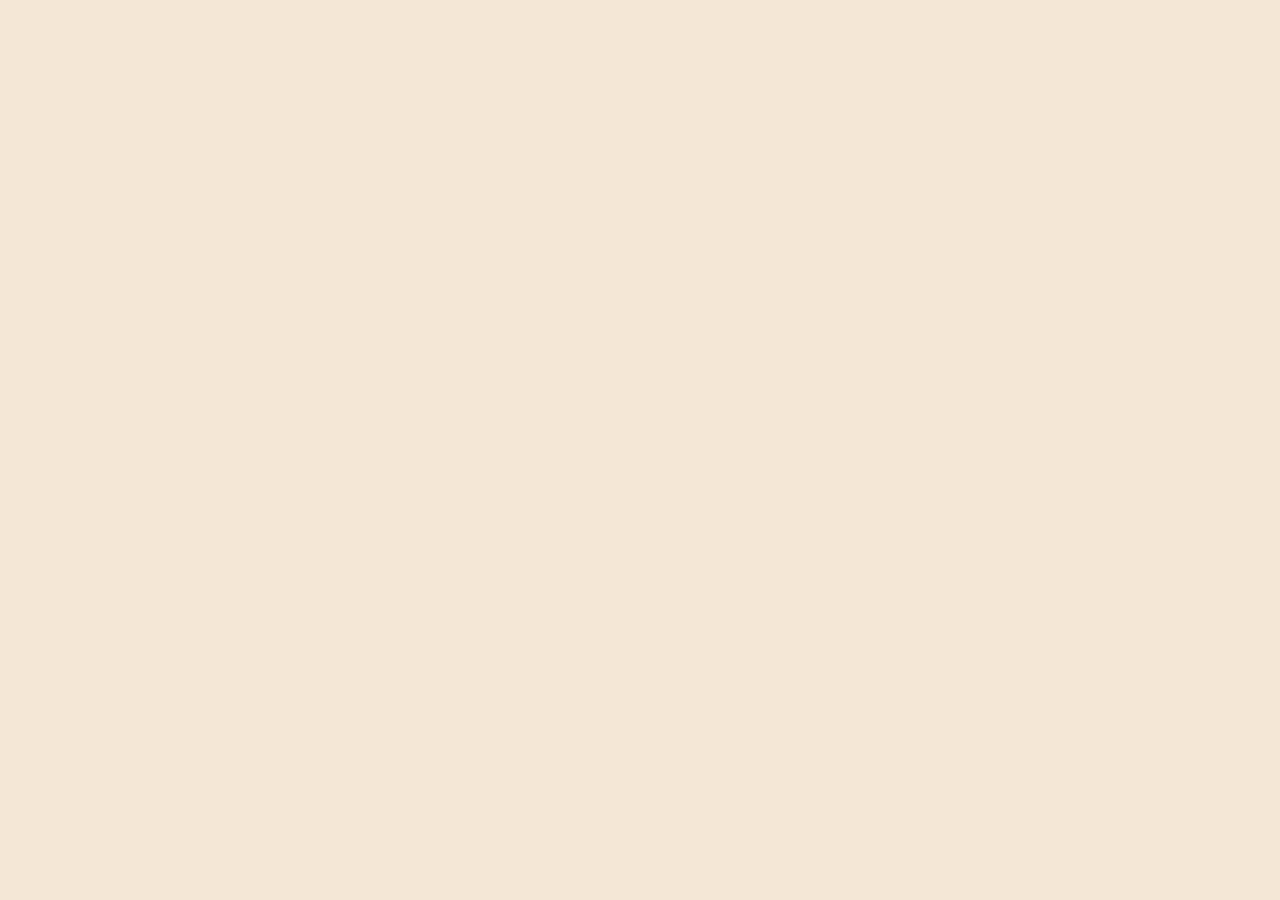
==== index.html @ 8ea88a47 "Update index.html" ====
<!DOCTYPE html>
<html lang="en">
<head>
    <meta charset="UTF-8">
    <meta name="viewport" content="width=device-width,initial-scale=1.0">
    <title>Brownies</title>
    <link rel="icon" href="data:image/svg+xml,<svg xmlns='http://www.w3.org/2000/svg' viewBox='0 0 100 100'><text y='.9em' font-size='90'>🍫</text></svg>">
    <link rel="stylesheet" href="styles.css">
    <script src="script.js" defer></script>
    <style>
    html{
        background:#f5e7d6;
    }
    html.loading body{
        visibility:hidden;
    }
</noscript>
<script src="script.js" defer></script>
</head>
<body>
    <nav>
        <ul>
            <li><a href="index.html">Brownies</a></li>
            <li><a href="recipe.html">Recipe</a></li>
            <li><a href="game.html">Game</a></li>
        </ul>
    </nav>
    <main class="container">
        <section class="card hero">
            <div>
                <h1>Brownies</h1>
                <p>Brownies are delicious, So this website is about brownies. Lowkey better than cookies.</p>
                <a class="btn" href="recipe.html">View Recipe</a>
            </div>
            <img src="https://images.unsplash.com/photo-1606313564200-e75d5e30476c?auto=format&fit=crop&w=800&q=80" alt="Stack of chocolate brownies">
        </section>
        <section class="grid">
            <div class="card">
                <h2>Brownie History</h2>
                <p>One of the earliest brownies was created at the Palmer House Hotel in Chicago for the 1893 World's Fair.</p>
                <p>Bertha Palmer wanted a dessert that was smaller than cake and easy to include in boxed lunches.</p>
            </div>
            <div class="card">
                <h2>Brownie Facts</h2>
                <ul>
                    <li>Brownies can be fudgy, chewy, or cakey.</li>
                    <li>Walnuts and chocolate chips are common additions.</li>
                    <li>Brownies are usually baked in a square pan.</li>
                    <li>The edges normally cook faster than the center.</li>
                </ul>
            </div>
        </section>
    </main>
    <footer>
        <p>Brownies>Cookies</p>
    </footer>
</body>
</html>
---- styles.css ----
*{
    margin:0;
    padding:0;
    box-sizing:border-box;
}
body{
    min-height:100vh;
    color:#3b2115;
    font-family:"Trebuchet MS",Arial,sans-serif;
    background:#f5e7d6;
}
body.page-enter{
    animation:pageIn .15s ease-out;
}
body.page-exit{
    opacity:0;
    transition:opacity .15s ease-in;
}
@keyframes pageIn{
    from{opacity:.4}
    to{opacity:1}
}
nav{
    padding:15px;
    background:#3b2115;
    box-shadow:0 3px 8px rgba(0,0,0,.2);
}
nav ul{
    display:flex;
    justify-content:center;
    gap:12px;
    list-style:none;
}
nav a{
    display:block;
    padding:8px 14px;
    color:white;
    font-weight:bold;
    text-decoration:none;
    border-radius:6px;
    transition:.2s;
}
nav a:hover{
    background:#6d3d25;
}
nav a.active{
    color:#3b2115;
    background:#e4a45f;
}
.container{
    width:90%;
    max-width:950px;
    margin:35px auto;
}
.card{
    margin-bottom:25px;
    padding:25px;
    background:white;
    border-radius:10px;
    box-shadow:0 5px 14px rgba(59,33,21,.15);
}
h1,h2,h3{
    margin-bottom:12px;
    color:#5a2f1d;
}
h1{
    font-size:2.4rem;
}
h2{
    font-size:1.6rem;
}
p{
    margin-bottom:12px;
    line-height:1.6;
}
.hero{
    display:grid;
    grid-template-columns:1fr 1fr;
    align-items:center;
    gap:25px;
}
.hero img,.recipe-img{
    width:100%;
    border-radius:10px;
}
.grid{
    display:grid;
    grid-template-columns:1fr 1fr;
    gap:22px;
}
.btn{
    display:inline-block;
    padding:11px 18px;
    color:white;
    font:inherit;
    font-weight:bold;
    text-decoration:none;
    background:#6d3d25;
    border:0;
    border-radius:7px;
    cursor:pointer;
    transition:.2s;
}
.btn:hover{
    background:#8b5030;
    transform:translateY(-2px);
}
table{
    width:100%;
    border-collapse:collapse;
}
th,td{
    padding:10px;
    text-align:left;
    border:1px solid #d8c1aa;
}
th{
    color:white;
    background:#6d3d25;
}
tr:nth-child(even){
    background:#f8efe6;
}
ol,ul{
    padding-left:22px;
}
li{
    margin-bottom:8px;
    line-height:1.5;
}
.game-container{
    text-align:center;
}
.game-info{
    display:flex;
    justify-content:center;
    gap:30px;
    margin:15px 0;
    font-size:1.2rem;
    font-weight:bold;
}
#gameCanvas{
    display:block;
    width:400px;
    max-width:100%;
    height:auto;
    margin:18px auto;
    border:4px solid #3b2115;
    border-radius:10px;
    box-shadow:0 6px 15px rgba(0,0,0,.2);
}
#message{
    min-height:28px;
    margin-bottom:10px;
    color:#8b5030;
    font-size:1.2rem;
    font-weight:bold;
}
footer{
    padding:20px;
    color:white;
    text-align:center;
    background:#3b2115;
}
footer p{
    margin:0;
}
@media(max-width:700px){
    nav ul{
        flex-wrap:wrap;
    }
    nav a{
        padding:7px 10px;
        font-size:.9rem;
    }
    .hero,.grid{
        grid-template-columns:1fr;
    }
    .container{
        width:92%;
        margin:25px auto;
    }
    .card{
        padding:20px;
    }
    h1{
        font-size:2rem;
    }
}
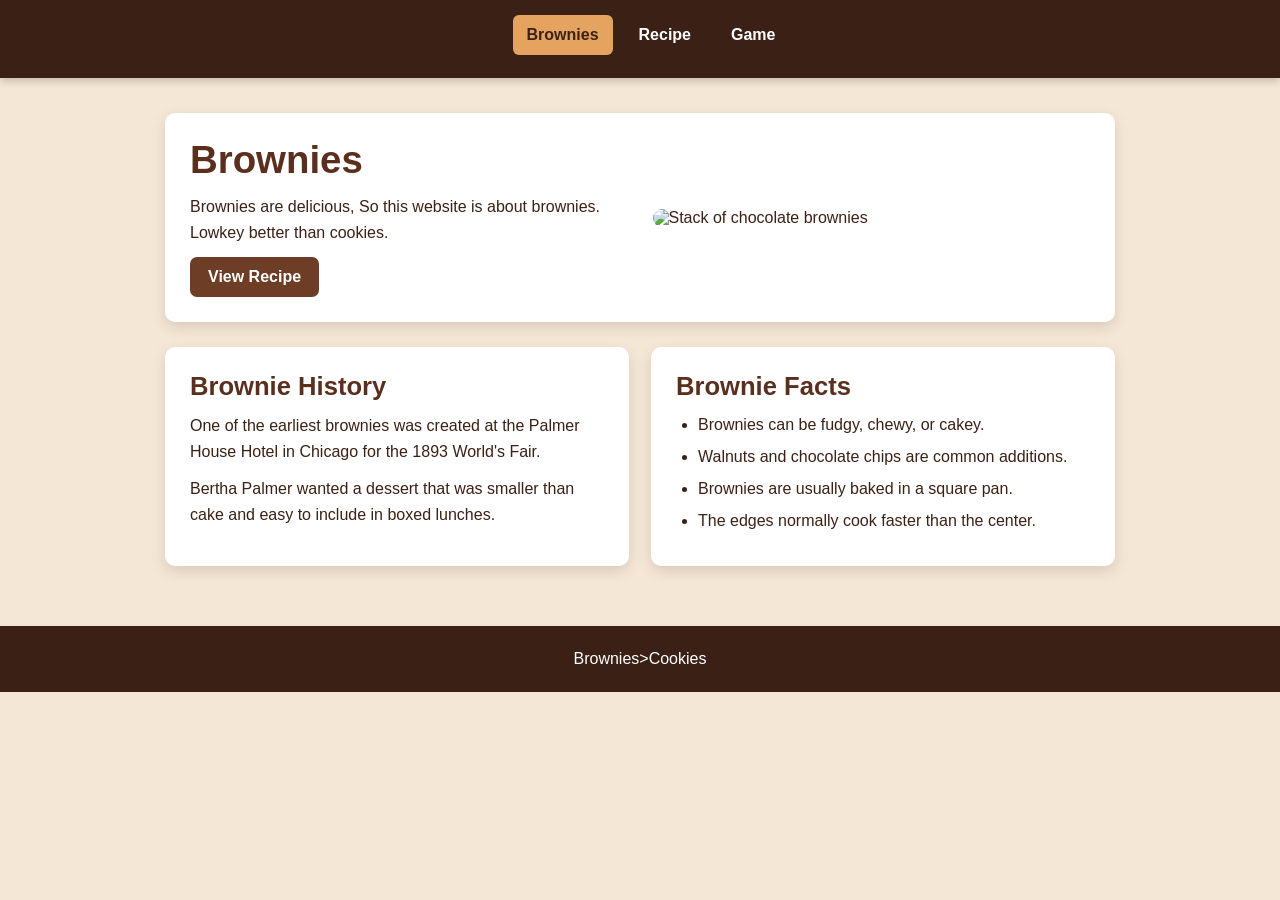
==== commit 72a24d7b: "Update index.html" ====
--- a/index.html
+++ b/index.html
@@ -7,13 +7,13 @@
     <link rel="icon" href="data:image/svg+xml,<svg xmlns='http://www.w3.org/2000/svg' viewBox='0 0 100 100'><text y='.9em' font-size='90'>🍫</text></svg>">
     <link rel="stylesheet" href="styles.css">
     <script src="script.js" defer></script>
+<link rel="stylesheet" href="styles.css" onload="document.documentElement.classList.remove('loading')">
+<noscript>
     <style>
-    html{
-        background:#f5e7d6;
-    }
-    html.loading body{
-        visibility:hidden;
-    }
+        html.loading body{
+            visibility:visible;
+        }
+    </style>
 </noscript>
 <script src="script.js" defer></script>
 </head>
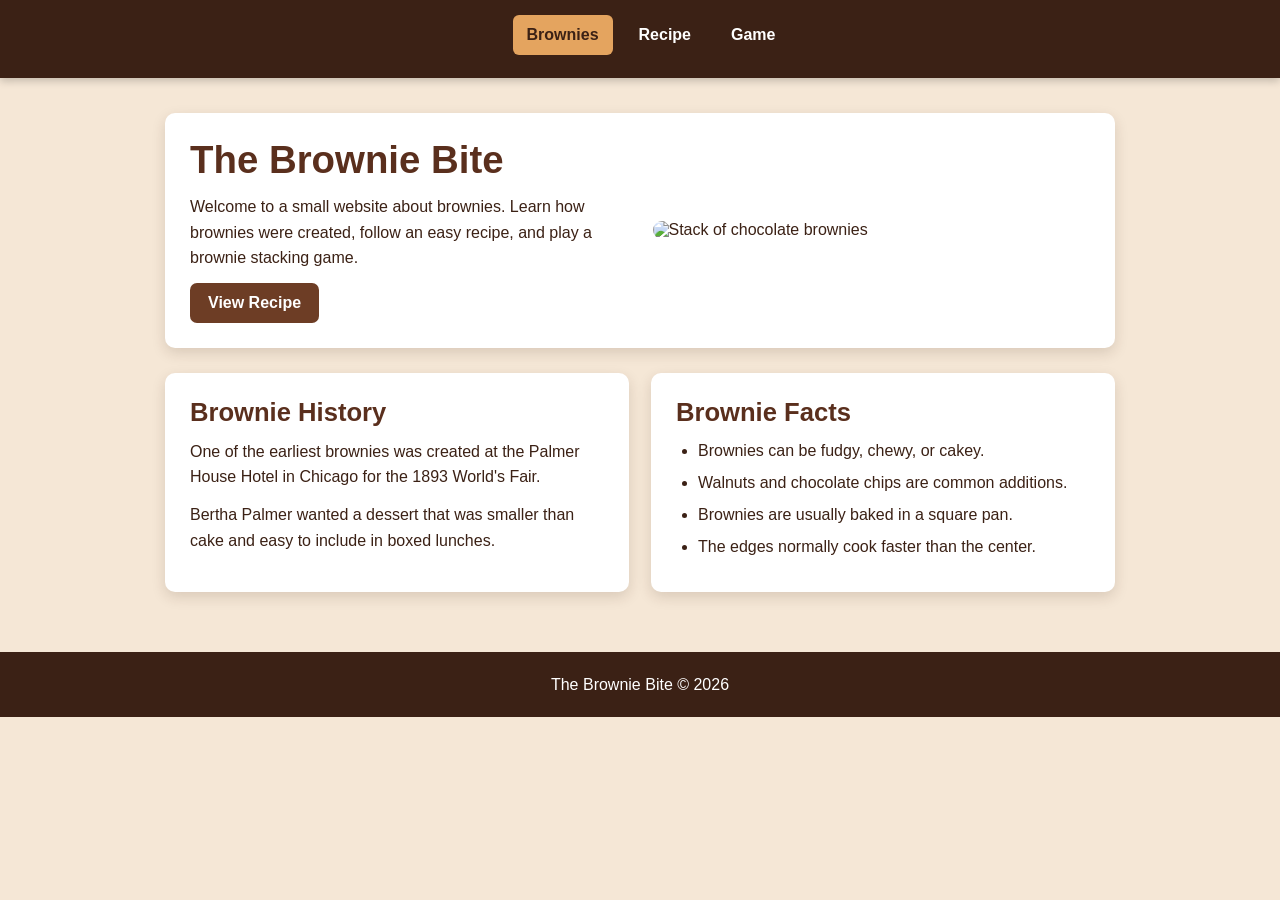
==== commit 994454f2: "Update index.html" ====
--- a/index.html
+++ b/index.html
@@ -1,23 +1,42 @@
 <!DOCTYPE html>
-<html lang="en">
+<html lang="en" class="loading">
 <head>
     <meta charset="UTF-8">
     <meta name="viewport" content="width=device-width,initial-scale=1.0">
-    <title>Brownies</title>
-    <link rel="icon" href="data:image/svg+xml,<svg xmlns='http://www.w3.org/2000/svg' viewBox='0 0 100 100'><text y='.9em' font-size='90'>🍫</text></svg>">
-    <link rel="stylesheet" href="styles.css">
-    <script src="script.js" defer></script>
-<link rel="stylesheet" href="styles.css" onload="document.documentElement.classList.remove('loading')">
-<noscript>
+    <title>The Brownie Bite</title>
     <style>
-        html.loading body{
-            visibility:visible;
+        html{background:#f5e7d6}
+        body{margin:0}
+        html.loading body>*:not(#pageCover){visibility:hidden}
+        #pageCover{
+            position:fixed;
+            inset:0;
+            z-index:9999;
+            display:grid;
+            place-items:center;
+            background:#f5e7d6;
+            opacity:1;
+            transition:opacity .12s ease;
+        }
+        #pageCover.hide{
+            opacity:0;
+            pointer-events:none;
+        }
+        #pageCover span{
+            font-size:34px;
+            animation:cookieDrop .25s ease-out;
+        }
+        @keyframes cookieDrop{
+            from{opacity:0;transform:translateY(-20px) rotate(-15deg)}
+            to{opacity:1;transform:translateY(0) rotate(0)}
         }
     </style>
-</noscript>
-<script src="script.js" defer></script>
+    <link rel="icon" href="data:image/svg+xml,<svg xmlns='http://www.w3.org/2000/svg' viewBox='0 0 100 100'><text y='.9em' font-size='90'>🍫</text></svg>">
+    <link rel="stylesheet" href="styles.css" onload="document.documentElement.classList.remove('loading')">
+    <script src="script.js" defer></script>
 </head>
 <body>
+    <div id="pageCover"><span>🍪</span></div>
     <nav>
         <ul>
             <li><a href="index.html">Brownies</a></li>
@@ -28,8 +47,8 @@
     <main class="container">
         <section class="card hero">
             <div>
-                <h1>Brownies</h1>
-                <p>Brownies are delicious, So this website is about brownies. Lowkey better than cookies.</p>
+                <h1>The Brownie Bite</h1>
+                <p>Welcome to a small website about brownies. Learn how brownies were created, follow an easy recipe, and play a brownie stacking game.</p>
                 <a class="btn" href="recipe.html">View Recipe</a>
             </div>
             <img src="https://images.unsplash.com/photo-1606313564200-e75d5e30476c?auto=format&fit=crop&w=800&q=80" alt="Stack of chocolate brownies">
@@ -52,7 +71,7 @@
         </section>
     </main>
     <footer>
-        <p>Brownies>Cookies</p>
+        <p>The Brownie Bite © 2026</p>
     </footer>
 </body>
 </html>
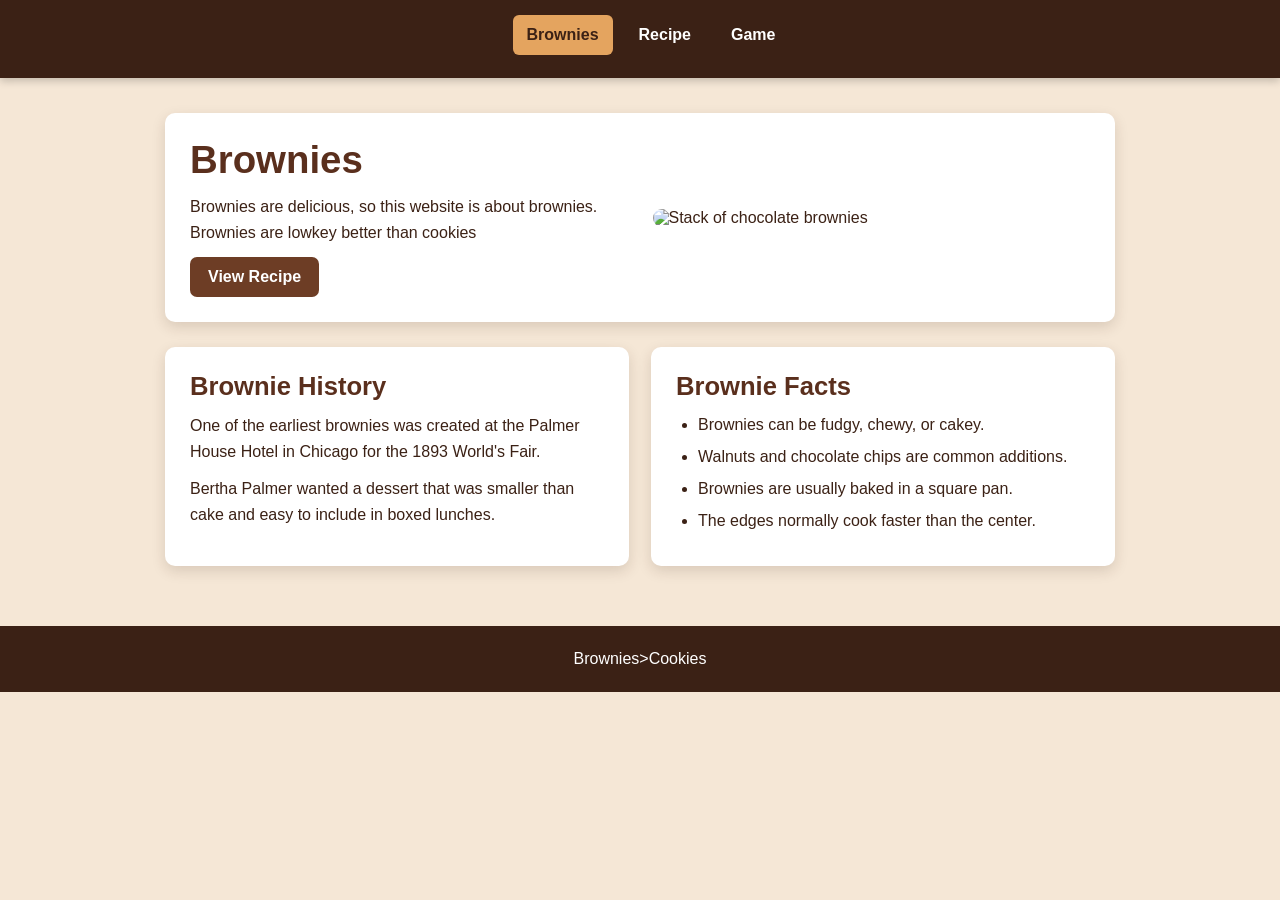
==== commit 3f5f57f1: "Update index.html" ====
--- a/index.html
+++ b/index.html
@@ -3,7 +3,7 @@
 <head>
     <meta charset="UTF-8">
     <meta name="viewport" content="width=device-width,initial-scale=1.0">
-    <title>The Brownie Bite</title>
+    <title>Brownies</title>
     <style>
         html{background:#f5e7d6}
         body{margin:0}
@@ -47,8 +47,8 @@
     <main class="container">
         <section class="card hero">
             <div>
-                <h1>The Brownie Bite</h1>
-                <p>Welcome to a small website about brownies. Learn how brownies were created, follow an easy recipe, and play a brownie stacking game.</p>
+                <h1>Brownies</h1>
+                <p>Brownies are delicious, so this website is about brownies. Brownies are lowkey better than cookies</p>
                 <a class="btn" href="recipe.html">View Recipe</a>
             </div>
             <img src="https://images.unsplash.com/photo-1606313564200-e75d5e30476c?auto=format&fit=crop&w=800&q=80" alt="Stack of chocolate brownies">
@@ -71,7 +71,7 @@
         </section>
     </main>
     <footer>
-        <p>The Brownie Bite © 2026</p>
+        <p>Brownies>Cookies</p>
     </footer>
 </body>
 </html>
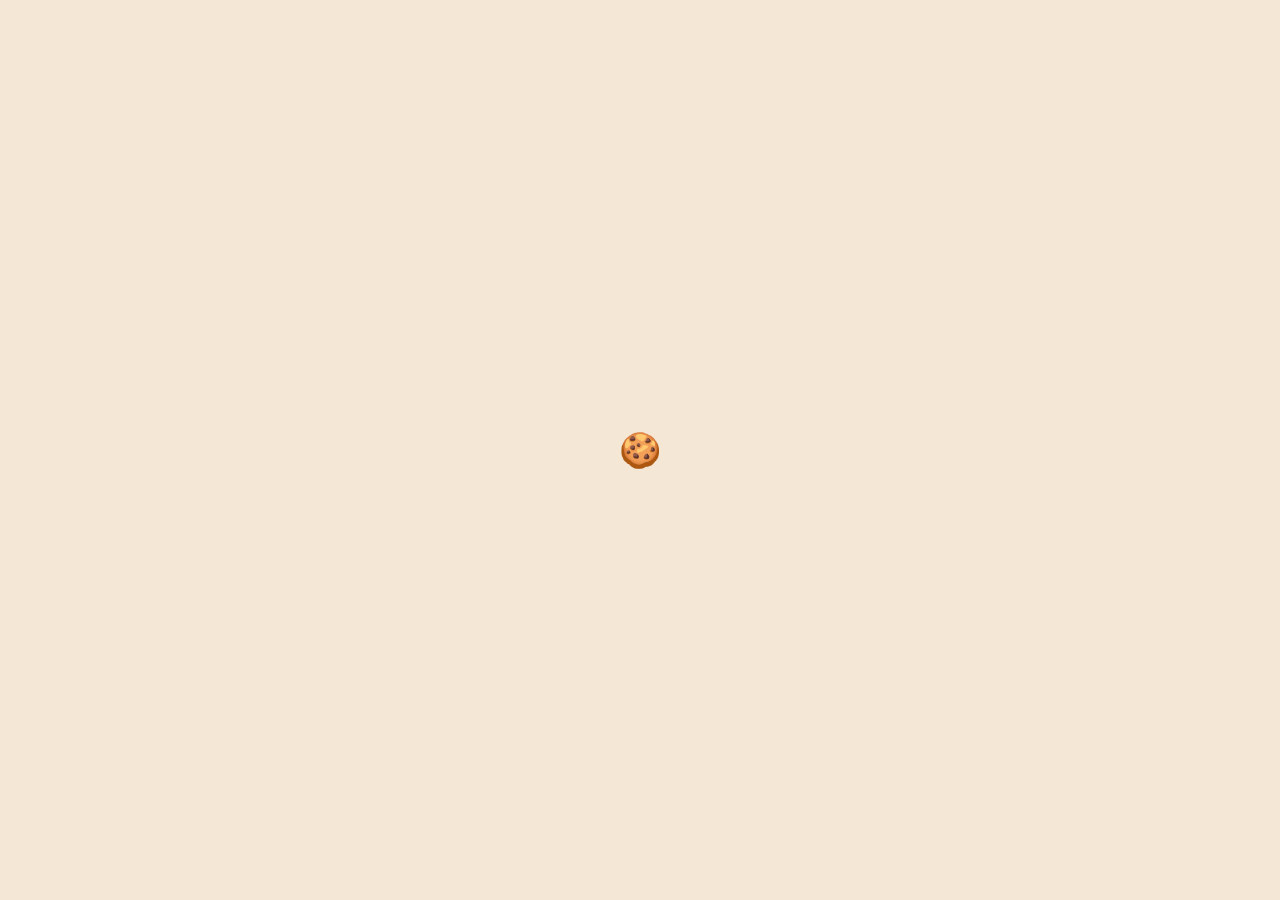
==== commit 80b22827: "Update index.html" ====
--- a/index.html
+++ b/index.html
@@ -1,5 +1,5 @@
 <!DOCTYPE html>
-<html lang="en" class="loading">
+<html lang="en">
 <head>
     <meta charset="UTF-8">
     <meta name="viewport" content="width=device-width,initial-scale=1.0">
@@ -7,7 +7,6 @@
     <style>
         html{background:#f5e7d6}
         body{margin:0}
-        html.loading body>*:not(#pageCover){visibility:hidden}
         #pageCover{
             position:fixed;
             inset:0;
@@ -32,7 +31,7 @@
         }
     </style>
     <link rel="icon" href="data:image/svg+xml,<svg xmlns='http://www.w3.org/2000/svg' viewBox='0 0 100 100'><text y='.9em' font-size='90'>🍫</text></svg>">
-    <link rel="stylesheet" href="styles.css" onload="document.documentElement.classList.remove('loading')">
+    <link rel="stylesheet" href="styles.css"
     <script src="script.js" defer></script>
 </head>
 <body>
@@ -48,7 +47,7 @@
         <section class="card hero">
             <div>
                 <h1>Brownies</h1>
-                <p>Brownies are delicious, so this website is about brownies. Brownies are lowkey better than cookies</p>
+                <p>Brownies are delicious, so this website is about brownies. Brownies are lowkey better than cookies.</p>
                 <a class="btn" href="recipe.html">View Recipe</a>
             </div>
             <img src="https://images.unsplash.com/photo-1606313564200-e75d5e30476c?auto=format&fit=crop&w=800&q=80" alt="Stack of chocolate brownies">
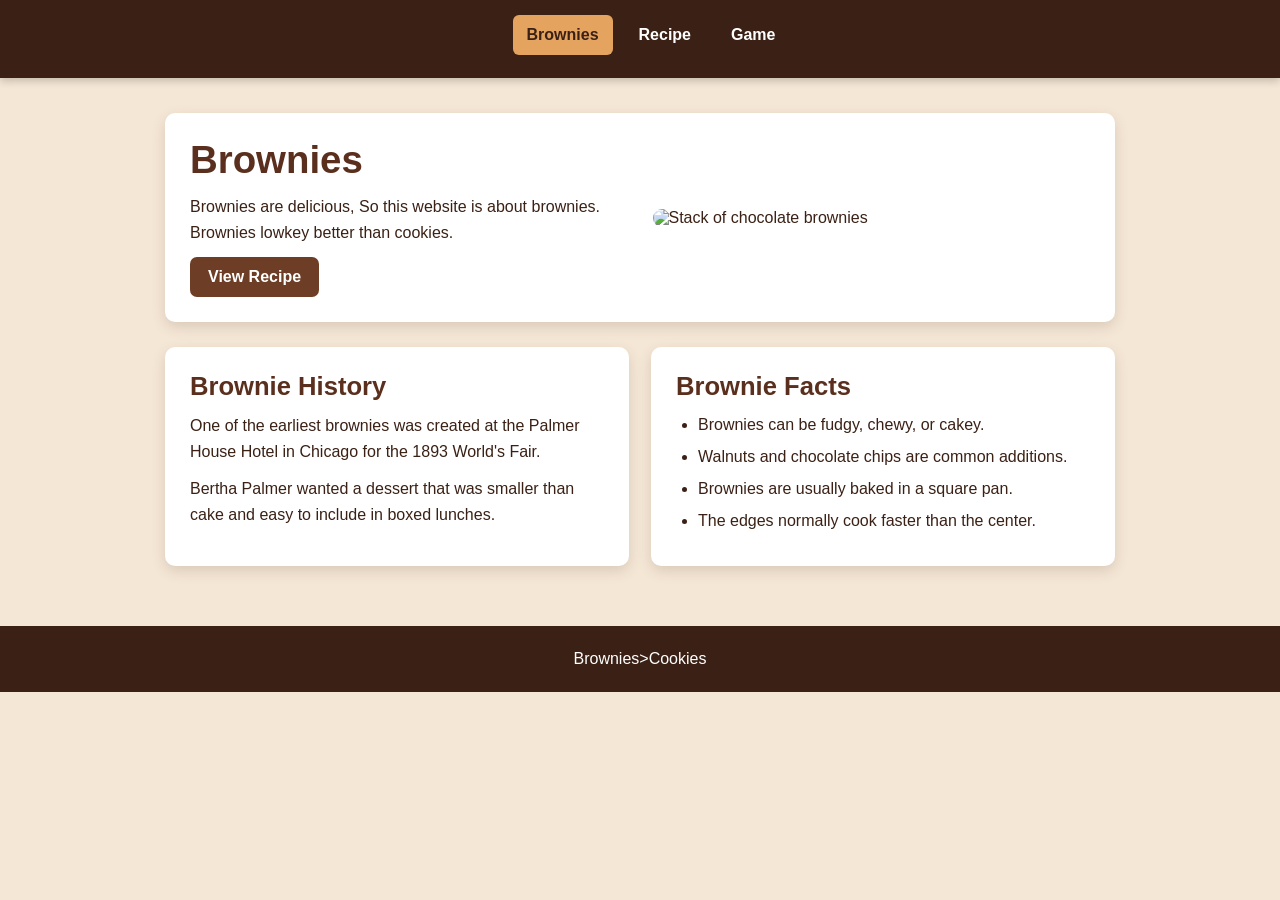
==== commit 05c88c4f: "Update index.html" ====
--- a/index.html
+++ b/index.html
@@ -1,41 +1,31 @@
 <!DOCTYPE html>
-<html lang="en">
+<html lang="en" class="loading">
 <head>
     <meta charset="UTF-8">
     <meta name="viewport" content="width=device-width,initial-scale=1.0">
     <title>Brownies</title>
+    <link rel="icon" href="data:image/svg+xml,<svg xmlns='http://www.w3.org/2000/svg' viewBox='0 0 100 100'><text y='.9em' font-size='90'>:chocolate_bar:</text></svg>">
+    <link rel="stylesheet" href="styles.css">
+    <script src="script.js" defer></script>
     <style>
-        html{background:#f5e7d6}
-        body{margin:0}
-        #pageCover{
-            position:fixed;
-            inset:0;
-            z-index:9999;
-            display:grid;
-            place-items:center;
-            background:#f5e7d6;
-            opacity:1;
-            transition:opacity .12s ease;
-        }
-        #pageCover.hide{
-            opacity:0;
-            pointer-events:none;
-        }
-        #pageCover span{
-            font-size:34px;
-            animation:cookieDrop .25s ease-out;
-        }
-        @keyframes cookieDrop{
-            from{opacity:0;transform:translateY(-20px) rotate(-15deg)}
-            to{opacity:1;transform:translateY(0) rotate(0)}
+    html{
+        background:#f5e7d6;
+    }
+    html.loading body{
+        visibility:hidden;
+    }
+</style>
+<link rel="stylesheet" href="styles.css" onload="document.documentElement.classList.remove('loading')">
+<noscript>
+    <style>
+        html.loading body{
+            visibility:visible;
         }
     </style>
-    <link rel="icon" href="data:image/svg+xml,<svg xmlns='http://www.w3.org/2000/svg' viewBox='0 0 100 100'><text y='.9em' font-size='90'>🍫</text></svg>">
-    <link rel="stylesheet" href="styles.css"
-    <script src="script.js" defer></script>
+</noscript>
+<script src="script.js" defer></script>
 </head>
 <body>
-    <div id="pageCover"><span>🍪</span></div>
     <nav>
         <ul>
             <li><a href="index.html">Brownies</a></li>
@@ -47,7 +37,7 @@
         <section class="card hero">
             <div>
                 <h1>Brownies</h1>
-                <p>Brownies are delicious, so this website is about brownies. Brownies are lowkey better than cookies.</p>
+                <p>Brownies are delicious, So this website is about brownies. Brownies lowkey better than cookies.</p>
                 <a class="btn" href="recipe.html">View Recipe</a>
             </div>
             <img src="https://images.unsplash.com/photo-1606313564200-e75d5e30476c?auto=format&fit=crop&w=800&q=80" alt="Stack of chocolate brownies">
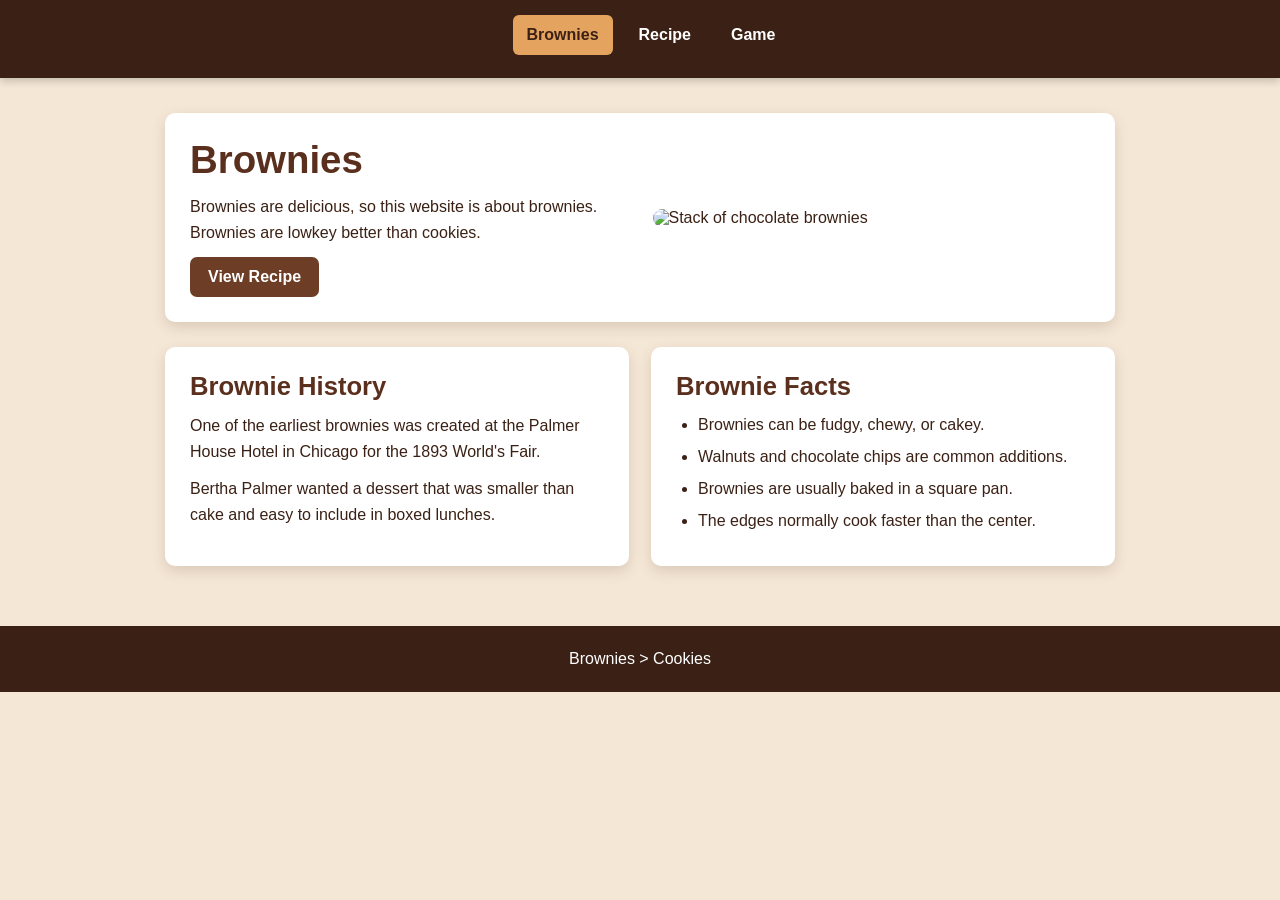
==== commit 4315b8fb: "Update index.html" ====
--- a/index.html
+++ b/index.html
@@ -1,31 +1,59 @@
 <!DOCTYPE html>
-<html lang="en" class="loading">
+<html lang="en">
 <head>
     <meta charset="UTF-8">
     <meta name="viewport" content="width=device-width,initial-scale=1.0">
     <title>Brownies</title>
-    <link rel="icon" href="data:image/svg+xml,<svg xmlns='http://www.w3.org/2000/svg' viewBox='0 0 100 100'><text y='.9em' font-size='90'>:chocolate_bar:</text></svg>">
-    <link rel="stylesheet" href="styles.css">
-    <script src="script.js" defer></script>
     <style>
-    html{
-        background:#f5e7d6;
-    }
-    html.loading body{
-        visibility:hidden;
-    }
-</style>
-<link rel="stylesheet" href="styles.css" onload="document.documentElement.classList.remove('loading')">
-<noscript>
-    <style>
-        html.loading body{
-            visibility:visible;
+        html{background:#f5e7d6}
+        body{margin:0;opacity:1!important;transform:none!important}
+        html:not(.styles-loaded) body>*:not(#pageCover){visibility:hidden}
+        #pageCover{
+            position:fixed;
+            inset:0;
+            z-index:9999;
+            display:grid;
+            place-items:center;
+            background:#f5e7d6;
+            opacity:1;
+            transition:opacity .12s ease;
+        }
+        html.styles-loaded:not(.leaving) #pageCover{
+            opacity:0;
+            pointer-events:none;
+        }
+        html.leaving #pageCover{
+            opacity:1;
+            pointer-events:auto;
+        }
+        .cookie-loader{
+            display:flex;
+            gap:10px;
+        }
+        .cookie-loader span{
+            display:block;
+            font-size:28px;
+            animation:cookieFall .4s ease-in-out infinite alternate;
+        }
+        .cookie-loader span:nth-child(2){animation-delay:.1s}
+        .cookie-loader span:nth-child(3){animation-delay:.2s}
+        @keyframes cookieFall{
+            from{transform:translateY(-10px) rotate(-10deg)}
+            to{transform:translateY(10px) rotate(10deg)}
         }
     </style>
-</noscript>
-<script src="script.js" defer></script>
+    <link rel="icon" href="data:image/svg+xml,<svg xmlns='http://www.w3.org/2000/svg' viewBox='0 0 100 100'><text y='.9em' font-size='90'>🍫</text></svg>">
+    <link rel="stylesheet" href="styles.css" onload="document.documentElement.classList.add('styles-loaded')" onerror="document.documentElement.classList.add('styles-loaded')">
+    <script src="script.js" defer></script>
 </head>
 <body>
+    <div id="pageCover">
+        <div class="cookie-loader">
+            <span>🍪</span>
+            <span>🍪</span>
+            <span>🍪</span>
+        </div>
+    </div>
     <nav>
         <ul>
             <li><a href="index.html">Brownies</a></li>
@@ -37,7 +65,7 @@
         <section class="card hero">
             <div>
                 <h1>Brownies</h1>
-                <p>Brownies are delicious, So this website is about brownies. Brownies lowkey better than cookies.</p>
+                <p>Brownies are delicious, so this website is about brownies. Brownies are lowkey better than cookies.</p>
                 <a class="btn" href="recipe.html">View Recipe</a>
             </div>
             <img src="https://images.unsplash.com/photo-1606313564200-e75d5e30476c?auto=format&fit=crop&w=800&q=80" alt="Stack of chocolate brownies">
@@ -60,7 +88,7 @@
         </section>
     </main>
     <footer>
-        <p>Brownies>Cookies</p>
+        <p>Brownies &gt; Cookies</p>
     </footer>
 </body>
 </html>
